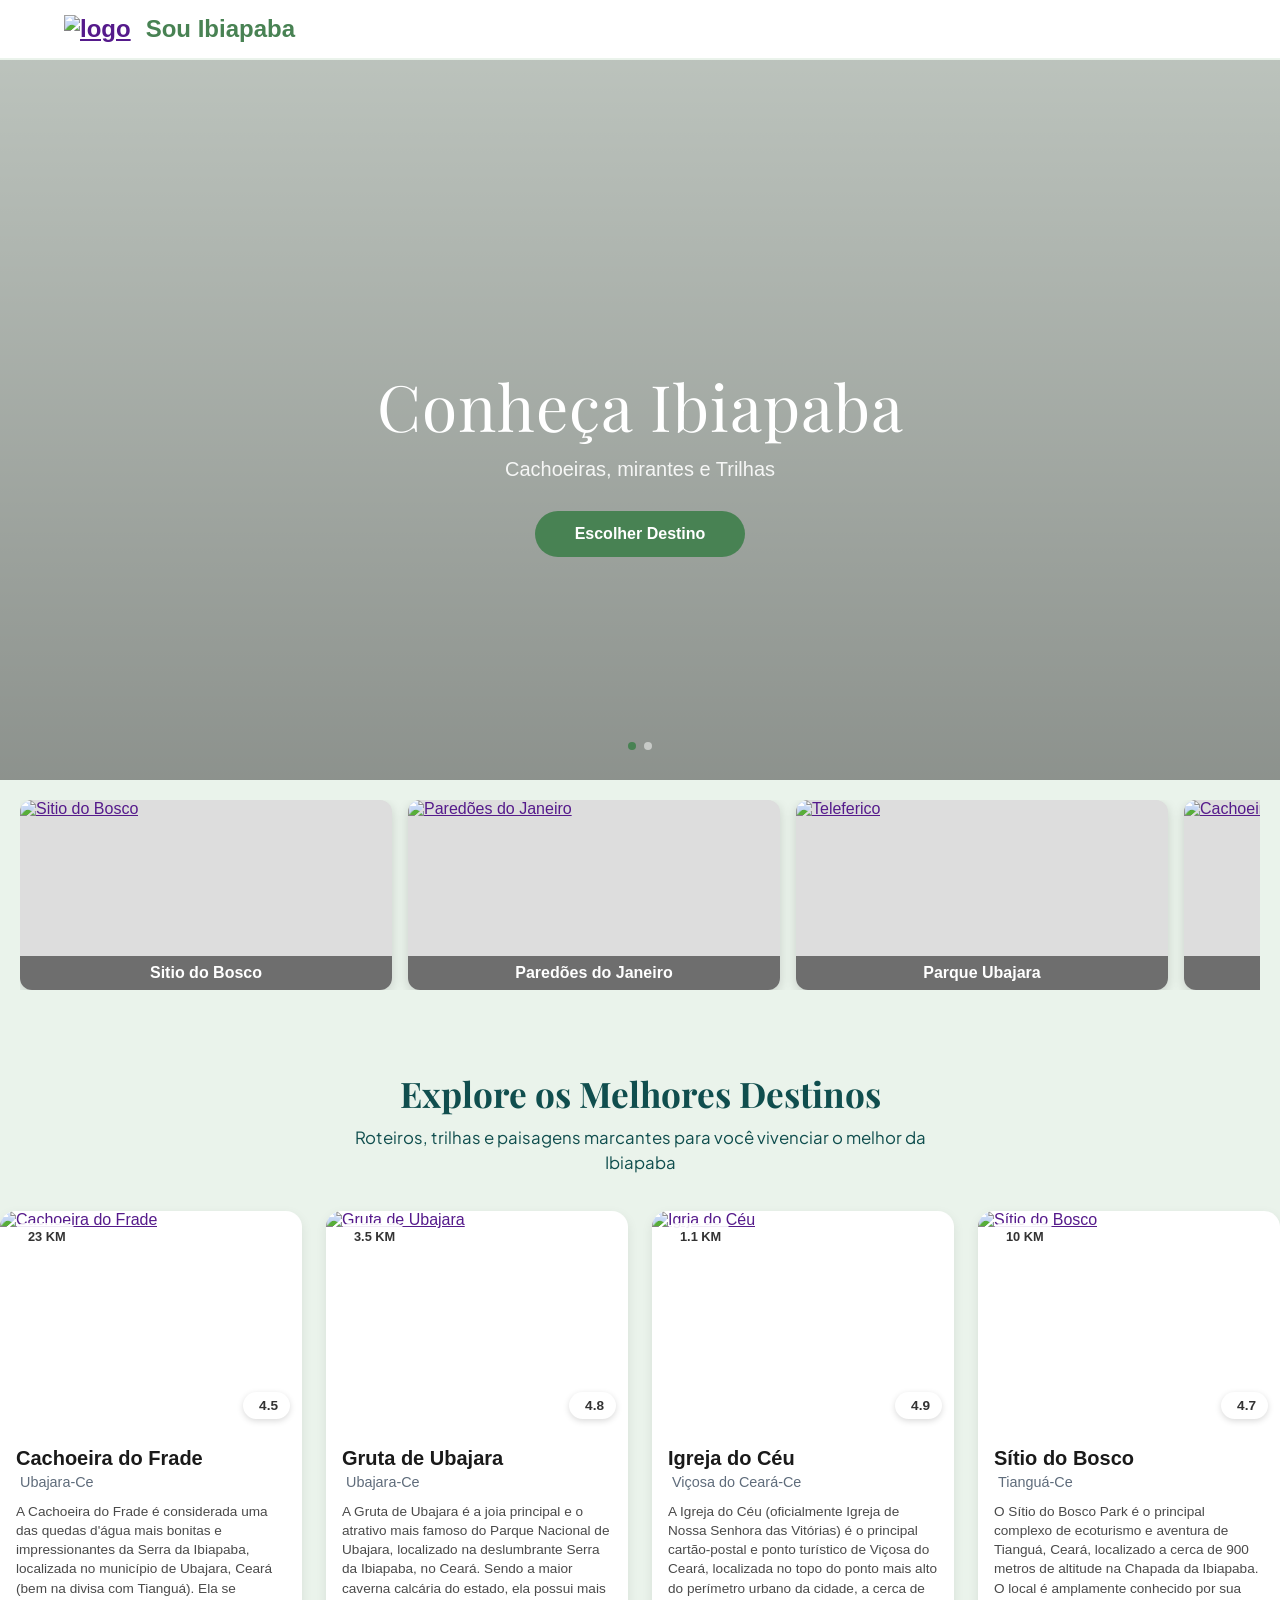
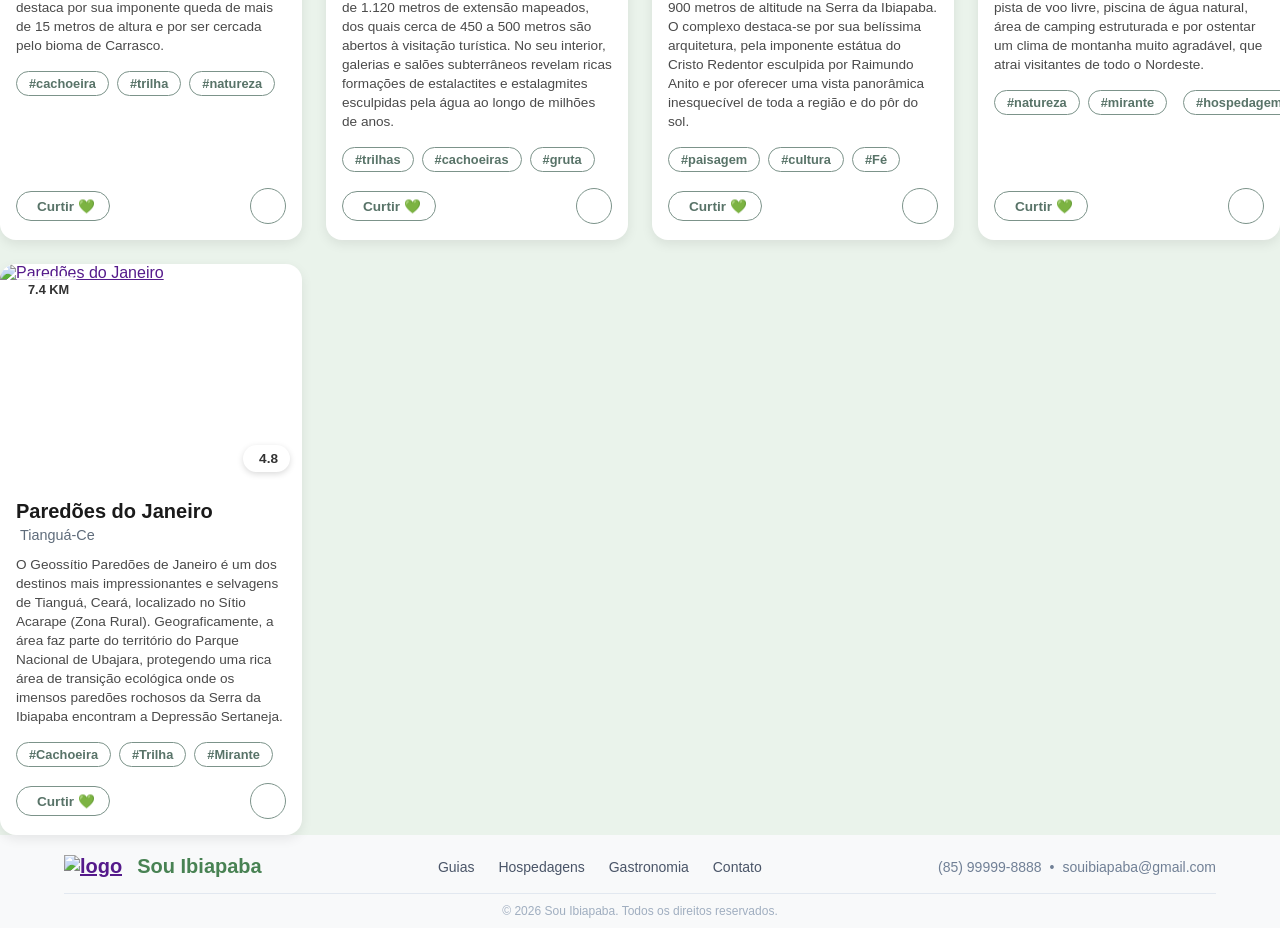
==== index.html @ 9688d527 "Add files via upload" ====
<!DOCTYPE html>
<html lang="pt-BR">
<head>
    <meta charset="UTF-8">
    <meta name="viewport" content="width=device-width, initial-scale=1.0">
    <title>Sou Ibiapaba</title>
    <link rel="stylesheet" href="StyleIndex.css">
    <link rel="preconnect" href="https://fonts.googleapis.com">
    <link rel="preconnect" href="https://fonts.gstatic.com" crossorigin>
    <link href="https://fonts.googleapis.com/css2?family=Playfair+Display:ital,wght@0,400..700;1,400..700&family=Plus+Jakarta+Sans:wght@300;400;600;700&display=swap" rel="stylesheet">
    
    <!-- Ícones Phosphor Icons -->
    <script src="https://unpkg.com/@phosphor-icons/web"></script>
</head>
<body>

    <header class="header">
        <div class="navbar container">
            <div class="logo"><div class="logo-img"> <a href=""><img src="img/logos/icone-logo.png" alt="logo"></div></a>
            
            <span>Sou Ibiapaba</span></div>
            <!-- 
            <nav class="nav-menu">
                <a href="">Home</a>
                <a href="">Atrativos</a>
                <a href="">Roteiros</a>
                <a href="">Galeria</a>
                <a href="">Contato</a>
            </nav>
            botões de entrar e cadastrar! 
            <div class="nav-buttons">
                <a href="" class="btn-text">Entrar</a>
                <a href="" class="btn-primary-small">Cadastrar</a>
            </div>
            -->

        </div>
    </header>

    <section class="hero" style="background: linear-gradient(rgba(0,0,0,0.2), rgba(0,0,0,0.4)), 
                url('img/Ubajara/bondinho.jpg') no-repeat center center/cover;">
        <div class="hero-content container">
            <h1>Conheça Ibiapaba</h1>
            <p>Cachoeiras, mirantes e Trilhas</p>
            <a href="#cards" class="btn-cta">Escolher Destino</a>
        </div>
        <div class="slider-dots">
            <span class="dot active"></span>
            <span class="dot"></span>
        </div>
    </section>

    <!-- CARROSSEL DE ATRATIVOS -->
    <div class="carousel-container">
        <div class="carousel" id="carousel">
            <div class="carousel-item"><a href=""><img src="img/SitioDoBosco/img-sitio-do-bosco-piscina.jpg" alt="Sitio do Bosco"></a><span>Sitio do Bosco</span></div>
            <div class="carousel-item"><a href=""><img src="img/ParedaoJaneiro.jpg" alt="Paredões do Janeiro"></a><span>Paredões do Janeiro</span></div>
            <div class="carousel-item"><a href=""><img src="img/imgBondinho.jpg" alt="Teleferico"></a><span>Parque Ubajara</span></div>
            <div class="carousel-item"><a href=""><img src="img/imgFrade3.jpg" alt="Cachoeira Frade"></a><span>Cachoeira do Frade</span></div>
            <div class="carousel-item"><a href=""><img src="img/SantoExpedito.jpg" alt="Santo Expedito"></a><span>Santo Expedito</span></div>
            <div class="carousel-item"><a href=""><img src="img/Carrossel/Igreja-Do-Ceu.jpg" alt="Igreja do Céu"></a><span>Igreja do Céu</span></div>
            <div class="carousel-item"><a href=""><img src="img/Carrossel/ipParkCarrossel.jpg" alt="Ipê Park"></a><span>Ipê Park</span></div>
            <div class="carousel-item"><a href=""><img src="img/LapaVicosa2.jpg" alt="Lapa de Viçosa"></a><span>Lapa de Viçosa</span></div>
            <div class="carousel-item"><a href=""><img src="img/MiranteDaSerra2.jpg" alt="Mirante da Serra"></a><span>Mirante da Serra</span></div>
            <div class="carousel-item"><a href=""><img src="img/Carrossel/LapaTiangua.jpg" alt="Lapa Ecoturismo"></a><span>Lapa Ecoturismo</span></div>
            <div class="carousel-item"><a href=""><img src="img/Carrossel/Alto-Ibia.jpeg" alt="Alto Ibia Parque"></a><span>Ibiá Parque</span></div>
            <div class="carousel-item"><a href=""><img src="img/Carrossel/Pedra-do-Espia.jpg" alt="Pedra do Espia"></a><span>Mirante do Espia</span></div>
        </div>
    </div>

    <main id="cards" class="page-wrapper">


    <section class="points-section container" style="padding: 30px;"></section>
            <!-- TÍTULO DA SEÇÃO DE CARDS -->
        <div class="section-title-container">


        
            <h2 class="section-title">Explore os Melhores Destinos</h2>
            
            <p class="section-subtitle">Roteiros, trilhas e paisagens marcantes para você vivenciar o melhor da Ibiapaba</p>
        </div>

        </section>
    <!-- SEÇÃO DE PONTOS TURÍSTICOS (CARDS) -->
    
        <div class="cards-container">
            
            
            <!-- Card 1 -->
            <div class="card" data-id="1">
                <div class="card-image-container">
                    <a href=""><img src="img/imgFrade3.jpg" alt="Cachoeira do Frade"></a>
                    <div class="badge-distance"><i class="ph ph-map-pin"></i> 23 KM</div>
                    
                    <div class="badge-rating"><i class="ph-fill ph-star"></i> 4.5</div>
                </div>
                <div class="card-content">
                    <h2 class="card-title">Cachoeira do Frade</h2>
                    <p class="card-location"><i class="ph ph-map-pin"></i>Ubajara-Ce</p>
                    <p class="card-description">
                        A Cachoeira do Frade é considerada uma das quedas d'água mais bonitas e impressionantes da Serra da Ibiapaba, 
                        localizada no município de Ubajara, Ceará (bem na divisa com Tianguá). Ela se destaca por sua imponente queda 
                        de mais de 15 metros de altura e por ser cercada pelo bioma de Carrasco.
                    </p>
                    <div class="card-tags">
                        <span class="tag">#cachoeira</span>
                        <span class="tag">#trilha</span>
                        <span class="tag">#natureza</span>
                    </div>
                    <div class="card-footer">
                        <button class="btn-likes"><i class="ph ph-heart"></i> <span class="like-count">Curtir 💚</span></button>
                        <button class="btn-share" aria-label="Compartilhar"><i class="ph ph-paper-plane-tilt" style="font-size: 1.1rem;"></i></button>
                    </div>
                </div>
            </div>
            

            <!-- Card 2 -->
            <div class="card" data-id="2">
                <div class="card-image-container">
                    <a href=""><img src="img/imgGruta.jpg" alt="Gruta de Ubajara"></a>
                    <div class="badge-distance"><i class="ph ph-map-pin"></i> 3.5 KM</div>
                    
                    <div class="badge-rating"><i class="ph-fill ph-star"></i> 4.8</div>
                </div>
                <div class="card-content">
                    <h2 class="card-title">Gruta de Ubajara</h2>
                    <p class="card-location"><i class="ph ph-map-pin"></i> Ubajara-Ce</p>
                    <p class="card-description">
                        A Gruta de Ubajara é a joia principal e o atrativo mais famoso do Parque Nacional de Ubajara, 
                        localizado na deslumbrante Serra da Ibiapaba, no Ceará. Sendo a maior caverna calcária do estado, 
                        ela possui mais de 1.120 metros de extensão mapeados, dos quais cerca de 450 a 500 metros são abertos 
                        à visitação turística. No seu interior, galerias e salões subterrâneos revelam ricas formações de estalactites 
                        e estalagmites esculpidas pela água ao longo de milhões de anos.
                    </p>
                    <div class="card-tags">
                        
                        <span class="tag">#trilhas</span>
                        <span class="tag">#cachoeiras</span>
                        <span class="tag">#gruta</span>

                    </div>
                    <div class="card-footer">
                        <button class="btn-likes"><i class="ph ph-heart"></i> <span class="like-count">Curtir 💚</span></button>
                        <button class="btn-share" aria-label="Compartilhar"><i class="ph ph-paper-plane-tilt" style="font-size: 1.1rem;"></i></button>
                    </div>
                </div>
            </div>

            <!-- Card 3 -->
            <div class="card" data-id="3">
                <div class="card-image-container">
                    <a href=""><img src="img/IgrejaDoCeu.jpg" alt="Igrja do Céu"></a>
                    <div class="badge-distance"><i class="ph ph-map-pin"></i> 1.1 KM</div>
                    
                    <div class="badge-rating"><i class="ph-fill ph-star"></i> 4.9</div>
                </div>
                <div class="card-content">
                    <h2 class="card-title">Igreja do Céu</h2>
                    <p class="card-location"><i class="ph ph-map-pin"></i> Viçosa do Ceará-Ce</p>
                    <p class="card-description">
                        A Igreja do Céu (oficialmente Igreja de Nossa Senhora das Vitórias) é o principal 
                        cartão-postal e ponto turístico de Viçosa do Ceará, localizada no topo do ponto mais 
                        alto do perímetro urbano da cidade, a cerca de 900 metros de altitude na Serra da Ibiapaba. 
                        O complexo destaca-se por sua belíssima arquitetura, pela imponente estátua do Cristo Redentor 
                        esculpida por Raimundo Anito e por oferecer uma vista panorâmica inesquecível de toda a região e 
                        do pôr do sol.
                    </p>
                    <div class="card-tags">
                        <span class="tag">#paisagem</span>
                        <span class="tag">#cultura</span>
                        <span class="tag">#Fé</span>
                    </div>
                    <div class="card-footer">
                        <button class="btn-likes"><i class="ph ph-heart"></i> <span class="like-count">Curtir 💚</span></button>
                        <button class="btn-share" aria-label="Compartilhar"><i class="ph ph-paper-plane-tilt" style="font-size: 1.1rem;"></i></button>
                    </div>
                </div>
            </div>

            <!-- Card 4 -->
             
            <div class="card" data-id="4">
                <div class="card-image-container">
                    <a href=""><img src="img/SitioDoBosco/img-sitio-do-bosco-piscina.jpg" alt="Sítio do Bosco"></a>
                    <div class="badge-distance"><i class="ph ph-map-pin"></i> 10 KM</div>
                    
                    <div class="badge-rating"><i class="ph-fill ph-star"></i> 4.7</div>
                </div>
                <div class="card-content">
                    <h2 class="card-title">Sítio do Bosco</h2>
                    <p class="card-location"><i class="ph ph-map-pin"></i> Tianguá-Ce</p>
                    <p class="card-description">
                        O Sítio do Bosco Park é o principal complexo de ecoturismo e aventura de 
                        Tianguá, Ceará, localizado a cerca de 900 metros de altitude na Chapada da 
                        Ibiapaba. O local é amplamente conhecido por sua pista de voo livre, piscina 
                        de água natural, área de camping estruturada e por ostentar um clima de montanha 
                        muito agradável, que atrai visitantes de todo o Nordeste.
                    </p>
                    <div class="card-tags">
                        <span class="tag">#natureza</span>
                        <span class="tag">#mirante</span>
                        <br><span class="tag">#hospedagem</span>
                    </div>
                    <div class="card-footer">
                        <button class="btn-likes"><i class="ph ph-heart"></i> <span class="like-count">Curtir 💚</span></button>
                        <button class="btn-share" aria-label="Compartilhar"><i class="ph ph-paper-plane-tilt" style="font-size: 1.1rem;"></i></button>
                    </div>
                </div>
            </div>


            <!-- Card 5  -->
            <div class="card" data-id="6">
                <div class="card-image-container">
                    <a href=""><img src="img/ParedaoJaneiro.jpg" alt="Paredões do Janeiro"></a>
                    <div class="badge-distance"><i class="ph ph-map-pin"></i> 7.4 KM</div>
                    
                    <div class="badge-rating"><i class="ph-fill ph-star"></i> 4.8</div>
                </div>
                <div class="card-content">
                    <h2 class="card-title">Paredões do Janeiro</h2>
                    <p class="card-location"><i class="ph ph-map-pin"></i> Tianguá-Ce</p>
                    <p class="card-description">
                        O Geossítio Paredões de Janeiro é um dos destinos mais impressionantes 
                        e selvagens de Tianguá, Ceará, localizado no Sítio Acarape (Zona Rural). 
                        Geograficamente, a área faz parte do território do Parque Nacional de Ubajara, 
                        protegendo uma rica área de transição ecológica onde os imensos paredões rochosos 
                        da Serra da Ibiapaba encontram a Depressão Sertaneja.
                    </p>
                    <div class="card-tags">
                        <span class="tag">#Cachoeira</span>
                        <span class="tag">#Trilha</span>
                        <span class="tag">#Mirante</span>
                    </div>
                    <div class="card-footer">
                        <button class="btn-likes"><i class="ph ph-heart"></i> <span class="like-count">Curtir 💚</span></button>
                        <button class="btn-share" aria-label="Compartilhar"><i class="ph ph-paper-plane-tilt" style="font-size: 1.1rem;"></i></button>
                    </div>
                </div>
            </div>

          
            

           
            

        </div>
    </section>

    <footer class="footer">
        <div class="footer-container container">
            <div class="footer-brand">

                <div class="logo"><div class="logo-img"> <a href=""><img src="img/logos/icone-logo.png" alt="logo"></div></a>
            
            <span>Sou Ibiapaba</span></div>
            </div>
            <nav class="footer-nav">
                <a href="">Guias</a>
                <a href="">Hospedagens</a>
                <a href="">Gastronomia</a>
                <a href="">Contato</a>
            </nav>
            <div class="footer-contact">
                <span>(85) 99999-8888</span>
                <span>•</span>
                <span>souibiapaba@gmail.com</span>
            </div>
        </div>
        <div class="footer-bottom">
            <p>&copy; 2026 Sou Ibiapaba. Todos os direitos reservados.</p>
        </div>
    </footer>

    <!-- JAVASCRIPT UNIFICADO -->
    <script>
    document.addEventListener("DOMContentLoaded", () => {
        // --- 1. GERENCIAMENTO DE CURTIDOS E FAVORITOS ---
        let curtidos = JSON.parse(localStorage.getItem('curtidos')) || [];
        let favoritos = JSON.parse(localStorage.getItem('favoritos')) || [];

        document.querySelectorAll('.card').forEach(card => {
            const id = card.dataset.id;
            const btnLike = card.querySelector('.btn-likes');
            const btnFav = card.querySelector('.btn-bookmark');
            const btnShare = card.querySelector('.btn-share');
            const titulo = card.querySelector('.card-title')?.textContent.trim() || "Ponto Turístico";

            if (!id) return;

            // Define estado inicial de curtidas/salvos
            if (curtidos.includes(id)) {
                btnLike?.classList.add('ativo');
            }
            if (favoritos.includes(id)) {
                btnFav?.classList.add('ativo');
            }

            // Evento de Curtir
            btnLike?.addEventListener('click', () => {
                if (curtidos.includes(id)) {
                    curtidos = curtidos.filter(c => c !== id);
                    btnLike.classList.remove('ativo');
                } else {
                    curtidos.push(id);
                    btnLike.classList.add('ativo');
                }
                localStorage.setItem('curtidos', JSON.stringify(curtidos));
            });

            // Evento de Favoritar/Salvar
            btnFav?.addEventListener('click', () => {
                if (favoritos.includes(id)) {
                    favoritos = favoritos.filter(f => f !== id);
                    btnFav.classList.remove('ativo');
                } else {
                    favoritos.push(id);
                    btnFav.classList.add('ativo');
                }
                localStorage.setItem('favoritos', JSON.stringify(favoritos));
            });

            // --- FUNÇÃO DE COMPARTILHAR ---
            btnShare?.addEventListener('click', async () => {
                const shareData = {
                    title: `${titulo} - Serra Viva`,
                    text: `Confira este atrativo na Serra da Ibiapaba: ${titulo}`,
                    url: window.location.href.split('#')[0] + `#card-${id}`
                };

                // Tenta compartilhar via Web Share API (celulares/navegadores modernos)
                if (navigator.share) {
                    try {
                        await navigator.share(shareData);
                    } catch (err) {
                        // O usuário simplesmente fechou a janela de compartilhamento
                    }
                } else {
                    // Fallback: Copia o link para a área de transferência se o navegador não suportar Web Share
                    try {
                        await navigator.clipboard.writeText(shareData.url);
                        alert(`Link do ${titulo} copiado para a área de transferência!`);
                    } catch (err) {
                        alert(`Link para compartilhar: ${shareData.url}`);
                    }
                }
            });
        });

        // --- 2. CARROSSEL DE ATRATIVOS ---
        const carousel = document.getElementById('carousel');
        if (!carousel) return;

        let isDragging = false;
        let startX, scrollStart;
        let autoPlayTimer = null;
        let currentIndex = 0;

        carousel.addEventListener('mousedown', (e) => {
            isDragging = true;
            startX = e.pageX;
            scrollStart = carousel.scrollLeft;
            stopAutoPlay();
        });

        carousel.addEventListener('mouseleave', () => { isDragging = false; startAutoPlay(); });
        carousel.addEventListener('mouseup', () => { isDragging = false; startAutoPlay(); });

        carousel.addEventListener('mousemove', (e) => {
            if (!isDragging) return;
            e.preventDefault();
            const x = e.pageX;
            const walk = x - startX;
            carousel.scrollLeft = scrollStart - walk;
        });

        let touchStartX, touchScrollStart;

        carousel.addEventListener('touchstart', (e) => {
            touchStartX = e.touches[0].pageX;
            touchScrollStart = carousel.scrollLeft;
            stopAutoPlay();
        });

        carousel.addEventListener('touchend', () => { startAutoPlay(); });

        carousel.addEventListener('touchmove', (e) => {
            const x = e.touches[0].pageX;
            const walk = x - touchStartX;
            carousel.scrollLeft = touchScrollStart - walk;
        });

        function getItemWidth() {
            const firstItem = carousel.querySelector('.carousel-item');
            if (!firstItem) return 0;
            const gap = parseFloat(getComputedStyle(carousel).gap) || 16;
            return firstItem.offsetWidth + gap;
        }

        function autoPlay() {
            const itemWidth = getItemWidth();
            const totalItems = carousel.children.length;
            if (itemWidth === 0 || totalItems === 0) return;

            currentIndex = (currentIndex + 1) % totalItems;

            carousel.scrollTo({
                left: itemWidth * currentIndex,
                behavior: 'smooth'
            });
        }

        function startAutoPlay() {
            if (!autoPlayTimer) {
                autoPlayTimer = setInterval(autoPlay, 3500);
            }
        }

        function stopAutoPlay() {
            if (autoPlayTimer) {
                clearInterval(autoPlayTimer);
                autoPlayTimer = null;
            }
        }

        startAutoPlay();
    });
    </script>
</body>
</html>
---- StyleIndex.css ----
/* RESET DE ESTILOS MÍNIMO */
* {
    margin: 0;
    padding: 0;
    box-sizing: border-box;
    font-family: -apple-system, BlinkMacSystemFont, "Segoe UI", Roboto, Helvetica, Arial, sans-serif;
}

:root {
    --primary-color: #488253;    /* Laranja do CTA */
    --page-marking: #d79162;
    --bg-dark: #fff;          /* Verde escuro do header */
    --text-dark: #488253;
    --bg-light: #eaf3eb;         /* Off-white de fundo do site */
    --font-sans: 'Plus Jakarta Sans', sans-serif;
    --font-serif: 'Playfair Display', serif;
}

body {
    font-family: var(--font-sans);
    background-color: var(--bg-light);
    color: var(--text-dark);
    overflow-x: hidden; 
    padding-top: 60px;
}

.container {
    width: 90%;
    max-width: 1200px;
    margin: 0 auto;
}

/* NAVBAR / HEADER */
.header {
    background-color: var(--bg-dark);
    padding: 15px 0;
    position: fixed;
    width: 100%;
    top: 0;
    left: 0;
    z-index: 100;
    display: flex;
}

.navbar {
    display: flex;
    justify-content: space-between;
    align-items: center;
}

.logo {
    color: #488253;
    font-family: var(--font-serif);
    font-size: 24px;
    font-weight: 700;
    display: flex;
}

.logo span {
    color: var(--primary-color);
    margin-left: 5px;
    
}
.section-title-container {
    text-align: center;
    margin-bottom: 36px;
    padding: 0 16px;
}

.section-title {
    font-family: 'Playfair Display', serif;
    font-size: 2.2rem;
    font-weight: 700;
    color: #104e4e;
    margin-bottom: 8px;
}

.section-subtitle {
    font-family: 'Plus Jakarta Sans', sans-serif;
    font-size: 1.05rem;
    color: #104e4e;
    max-width: 600px;
    margin: 0 auto;
    line-height: 1.5;
}

/* Ajuste para telas menores (celulares) */
@media (max-width: 768px) {
    .section-title {
        font-size: 1.75rem;
    }
    .section-subtitle {
        font-size: 0.95rem;
    }
}

.nav-menu a {
    color: #e0e0e0;
    text-decoration: none;
    margin: 0 15px;
    font-size: 14px;
    transition: color 0.3s;
}

.nav-menu a:hover {
    color: #fff;
}

.nav-buttons {
    display: flex;
    align-items: center;
    gap: 15px;
}

.btn-text {
    color: #488253;
    text-decoration: none;
    font-size: 14px;
}

.btn-primary-small {
    background-color: var(--primary-color);
    color: white;
    padding: 8px 16px;
    border-radius: 20px;
    text-decoration: none;
    font-size: 14px;
    font-weight: 600;
}

.logo img{
    width: 40px;               
    height: auto;
    margin-left: 0px;
    margin-right: 10px
}

/* HERO BANNER */
.hero {
    
    height: 80vh;
    display: flex;
    flex-direction: column;
    justify-content: center;
    align-items: center;
    text-align: center;
    color: white;
    position: relative;
    padding-top: 80px;

}

.hero-content h1 {
    font-family: var(--font-serif);
    font-size: 64px;
    font-weight: 400;
    margin-bottom: 10px;
    letter-spacing: 1px;
}

.hero-content p {
    font-size: 20px;
    margin-bottom: 30px;
    font-weight: 300;
    opacity: 0.9;
}

.btn-cta {
    background-color: var(--primary-color);
    color: white;
    text-decoration: none;
    padding: 14px 40px;
    border-radius: 30px;
    font-weight: 600;
    font-size: 16px;
    transition: transform 0.2s, background-color 0.2s;
    display: inline-block;
}

.btn-cta:hover {
    transform: scale(1.05);
    background-color: #cb651f;
}

.slider-dots {
    position: absolute;
    bottom: 30px;
    display: flex;
    gap: 8px;
}

.dot {
    width: 8px;
    height: 8px;
    background-color: rgba(255,255,255,0.5);
    border-radius: 50%;
    cursor: pointer;
}

.dot.active {
    background-color: var(--primary-color);
}

/* CARROSSEL */
.carousel-container {
    overflow: hidden;
    max-width: 100%;
    padding: 20px;
    position: relative;
}

.carousel {
    display: flex;
    gap: 16px;
    cursor: grab;
    scroll-snap-type: x mandatory;
    overflow-x: scroll;
    scroll-behavior: smooth;
}

.carousel::-webkit-scrollbar {
    display: none;
}

.carousel-item {
    flex: 0 0 30%;
    height: 190px;
    border-radius: 12px;
    overflow: hidden;
    background: #ddd;
    box-shadow: 0 4px 12px rgba(0,0,0,0.15);
    scroll-snap-align: center;
    position: relative;
}

.carousel-item img {
    width: 100%;
    height: 100%;
    object-fit: cover;
}

.carousel-item span {
    position: absolute;
    bottom: 0;
    left: 0;
    right: 0;
    padding: 8px;
    background: rgba(0,0,0,0.5);
    color: #fff;
    font-weight: bold;
    text-align: center;
    font-size: 16px;
}

/* CARDS DE PONTOS TURÍSTICOS */
.cards-container {
    display: grid;
    grid-template-columns: repeat(4, 1fr);
    gap: 1.5rem;
    max-width: 1400px;
    width: 100%;
}

.card {
    background: #ffffff;
    border-radius: 16px;
    overflow: hidden;
    box-shadow: 0 4px 12px rgba(0, 0, 0, 0.08);
    display: flex;
    flex-direction: column;
}

.card-image-container {
    position: relative;
    width: 100%;
    height: 220px;
}

.card-image-container img {
    width: 100%;
    height: 100%;
    object-fit: cover;
}

.badge-distance {
    position: absolute;
    top: 12px;
    left: 12px;
    background: rgba(255, 255, 255, 0.9);
    padding: 6px 12px;
    border-radius: 20px;
    font-size: 0.8rem;
    font-weight: 700;
    color: #333;
    display: flex;
    align-items: center;
    gap: 4px;
}

.badge-rating {
    position: absolute;
    bottom: 12px;
    right: 12px;
    background: #ffffff;
    padding: 6px 12px;
    border-radius: 20px;
    font-size: 0.85rem;
    font-weight: 700;
    color: #333;
    display: flex;
    align-items: center;
    gap: 4px;
    box-shadow: 0 2px 6px rgba(0,0,0,0.15);
}

.badge-rating i {
    color: #fbc02d;
}

/* BOTÕES DE FAVORITAR E CURTIR COM ESTADOS ATIVOS */
.btn-bookmark {
    position: absolute;
    top: 12px;
    right: 12px;
    background: #ffffff;
    width: 36px;
    height: 36px;
    border-radius: 50%;
    display: flex;
    align-items: center;
    justify-content: center;
    border: none;
    cursor: pointer;
    box-shadow: 0 2px 6px rgba(0,0,0,0.15);
    transition: all 0.2s ease;
    color: #333;
}

.btn-bookmark.ativo {
    background-color: #dbeafe;
    color: #2563eb;
}

.card-content {
    padding: 1rem;
    display: flex;
    flex-direction: column;
    flex-grow: 1;
}

.card-title {
    font-size: 1.25rem;
    font-weight: 700;
    color: #1a1a1a;
    margin-bottom: 4px;
}

.card-location {
    font-size: 0.9rem;
    color: #5f6c7b;
    display: flex;
    align-items: center;
    gap: 4px;
    margin-bottom: 12px;
}

.card-description {
    font-size: 0.85rem;
    color: #4a4a4a;
    line-height: 1.4;
    margin-bottom: 16px;
}

.card-tags {
    display: flex;
    gap: 8px;
    margin-bottom: 16px;
}

.tag {
    border: 1px solid #7c938a;
    color: #587368;
    padding: 4px 12px;
    border-radius: 16px;
    font-size: 0.8rem;
    font-weight: 600;
}

.card-footer {
    display: flex;
    justify-content: space-between;
    align-items: center;
    margin-top: auto;
}

.btn-likes {
    border: 1px solid #7c938a;
    color: #587368;
    padding: 6px 14px;
    border-radius: 20px;
    background: transparent;
    display: flex;
    align-items: center;
    gap: 6px;
    font-size: 0.85rem;
    font-weight: 600;
    cursor: pointer;
    transition: all 0.2s ease;
}

.btn-likes.ativo {
    background-color: #1060233f;
    border-color: #587368;
    color: #587368;
}

.btn-share {
    border: 1px solid #7c938a;
    width: 36px;
    height: 36px;
    border-radius: 50%;
    background: transparent;
    display: flex;
    align-items: center;
    justify-content: center;
    color: #587368;
    cursor: pointer;
}

/* RODAPÉ */
.footer {
    background-color: #f8f9fa;
    padding: 20px 0 10px 0;
    font-size: 14px;
    color: #4a5568;
}

.footer-container {
    display: flex;
    justify-content: space-between;
    align-items: center;
    flex-wrap: wrap;
    gap: 15px;
    padding-bottom: 15px;
    border-bottom: 1px solid #e2e8f0;
}

.footer-brand .logo {
    font-size: 20px;
    font-weight: 700;
}

.footer-nav a {
    text-decoration: none;
    color: #4a5568;
    margin: 0 10px;
    transition: color 0.2s;
}

.footer-nav a:hover {
    color: #2b6cb0;
}

.footer-contact {
    display: flex;
    gap: 8px;
    color: #718096;
}

.footer-bottom {
    text-align: center;
    padding-top: 10px;
    font-size: 12px;
    color: #a0aec0;
}

/* RESPONSIVIDADE */
@media (max-width: 1024px) {
    .cards-container {
        grid-template-columns: repeat(2, 1fr);
    }
}

@media (max-width: 768px) {
    .nav-menu {
        display: none;
    }
    .footer-container {
        flex-direction: column;
        text-align: center;
    }
    .footer-nav {
        display: flex;
        flex-direction: column;
        gap: 8px;
    }
}

@media (max-width: 600px) {
    .cards-container {
        grid-template-columns: 1fr;
    }
    .hero-content h1 {
        font-size: 42px;
    }
    .hero-content p {
        font-size: 16px;
    }
}

.btn-share {
    border: 1px solid #7c938a;
    width: 36px;
    height: 36px;
    border-radius: 50%;
    background: transparent;
    display: flex;
    align-items: center;
    justify-content: center;
    color: #587368;
    cursor: pointer;
    transition: all 0.2s ease;
}

.btn-share:hover,
.btn-share:active {
    background-color: #e2e8f0;
    color: #1a202c;
    transform: scale(1.05);
}
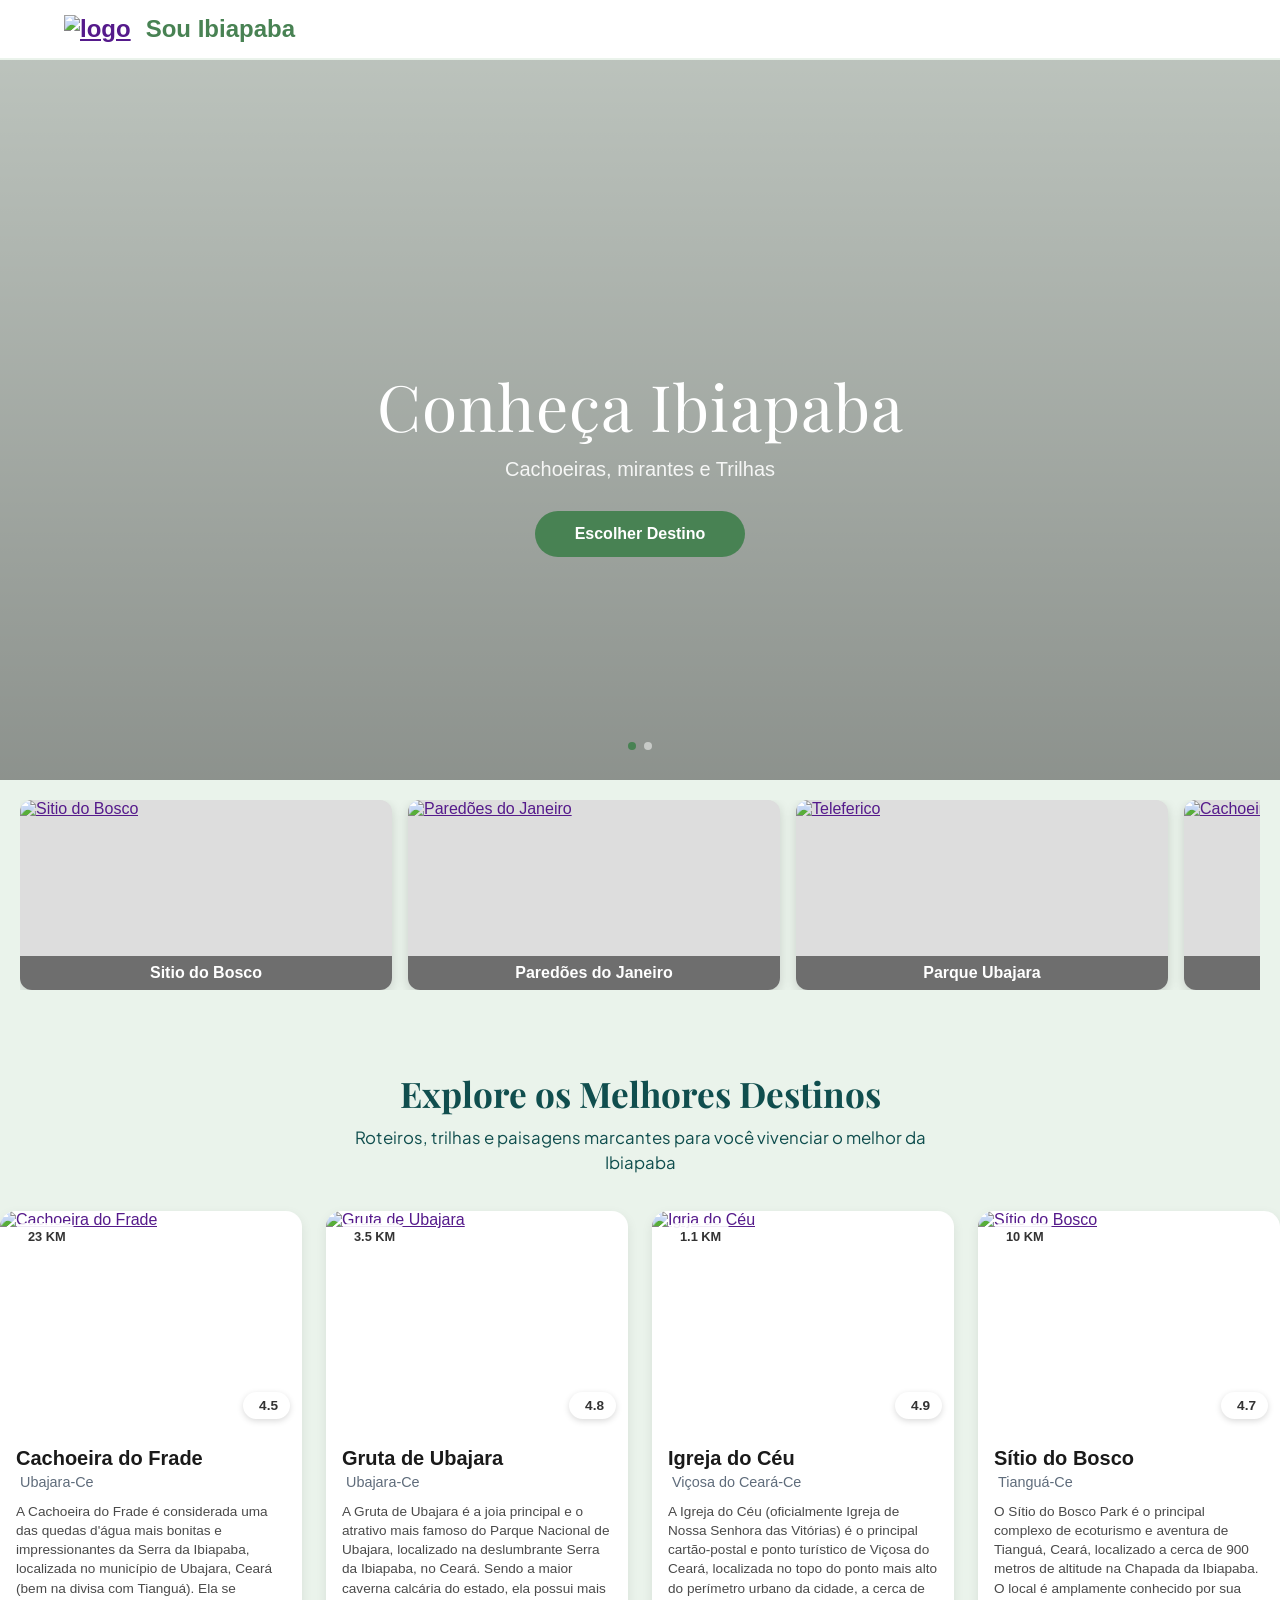
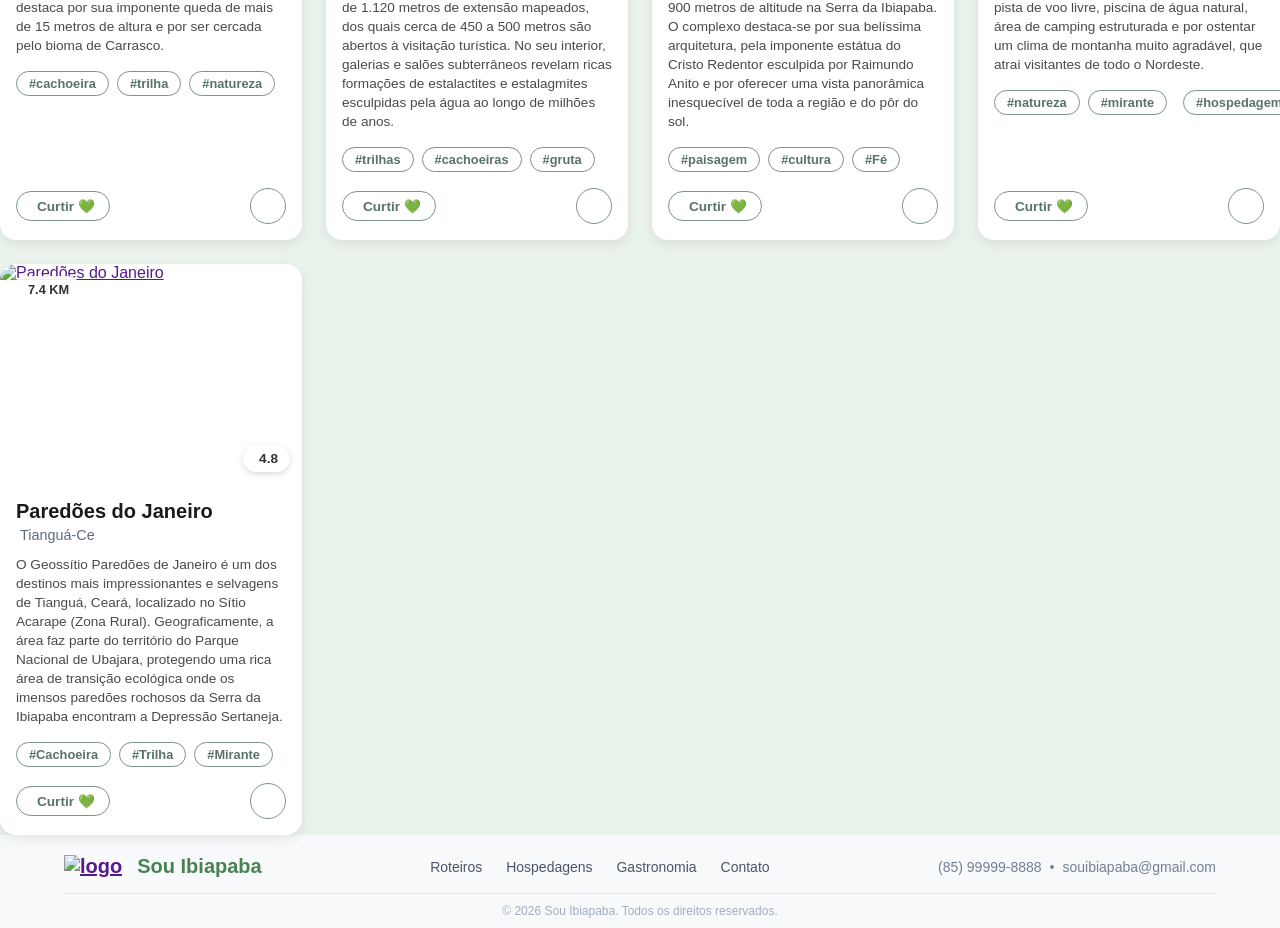
==== commit c0963ff0: "Add files via upload" ====
--- a/index.html
+++ b/index.html
@@ -260,7 +260,7 @@
             <span>Sou Ibiapaba</span></div>
             </div>
             <nav class="footer-nav">
-                <a href="">Guias</a>
+                <a href="">Roteiros</a>
                 <a href="">Hospedagens</a>
                 <a href="">Gastronomia</a>
                 <a href="">Contato</a>
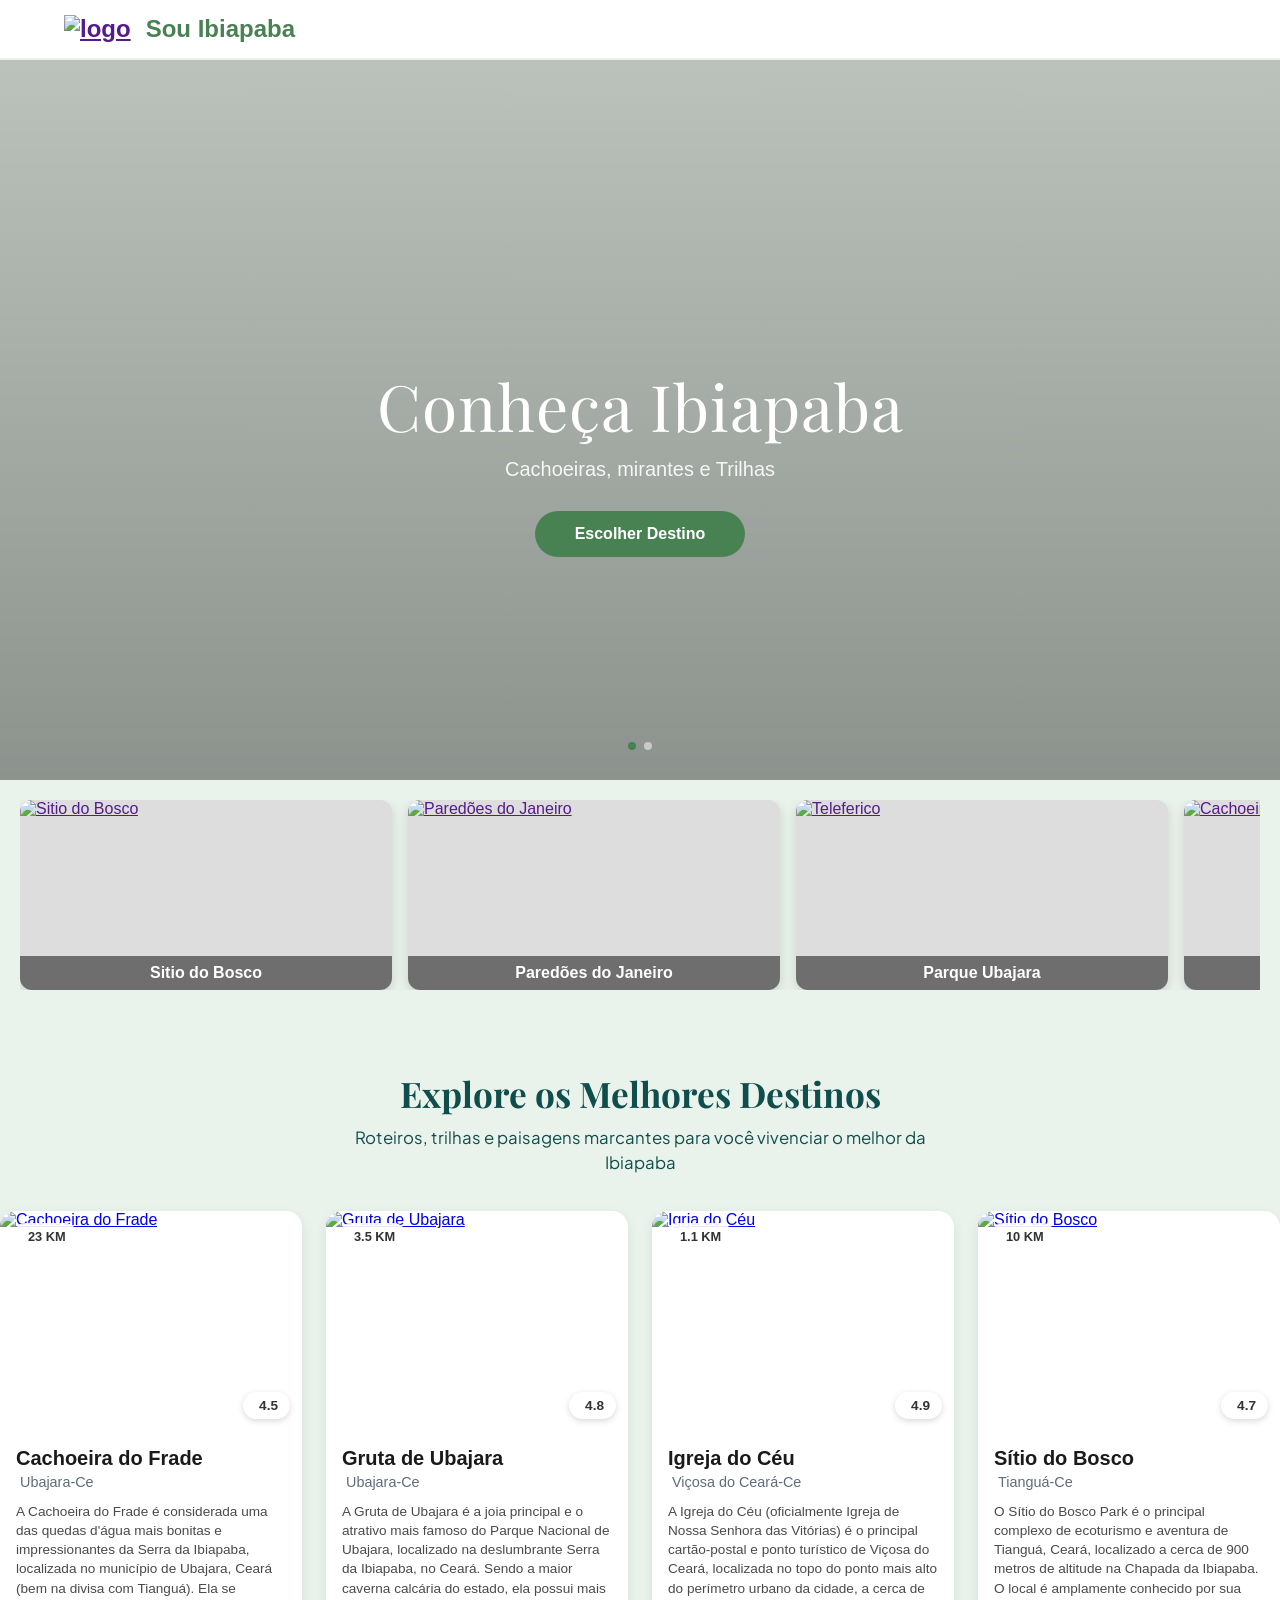
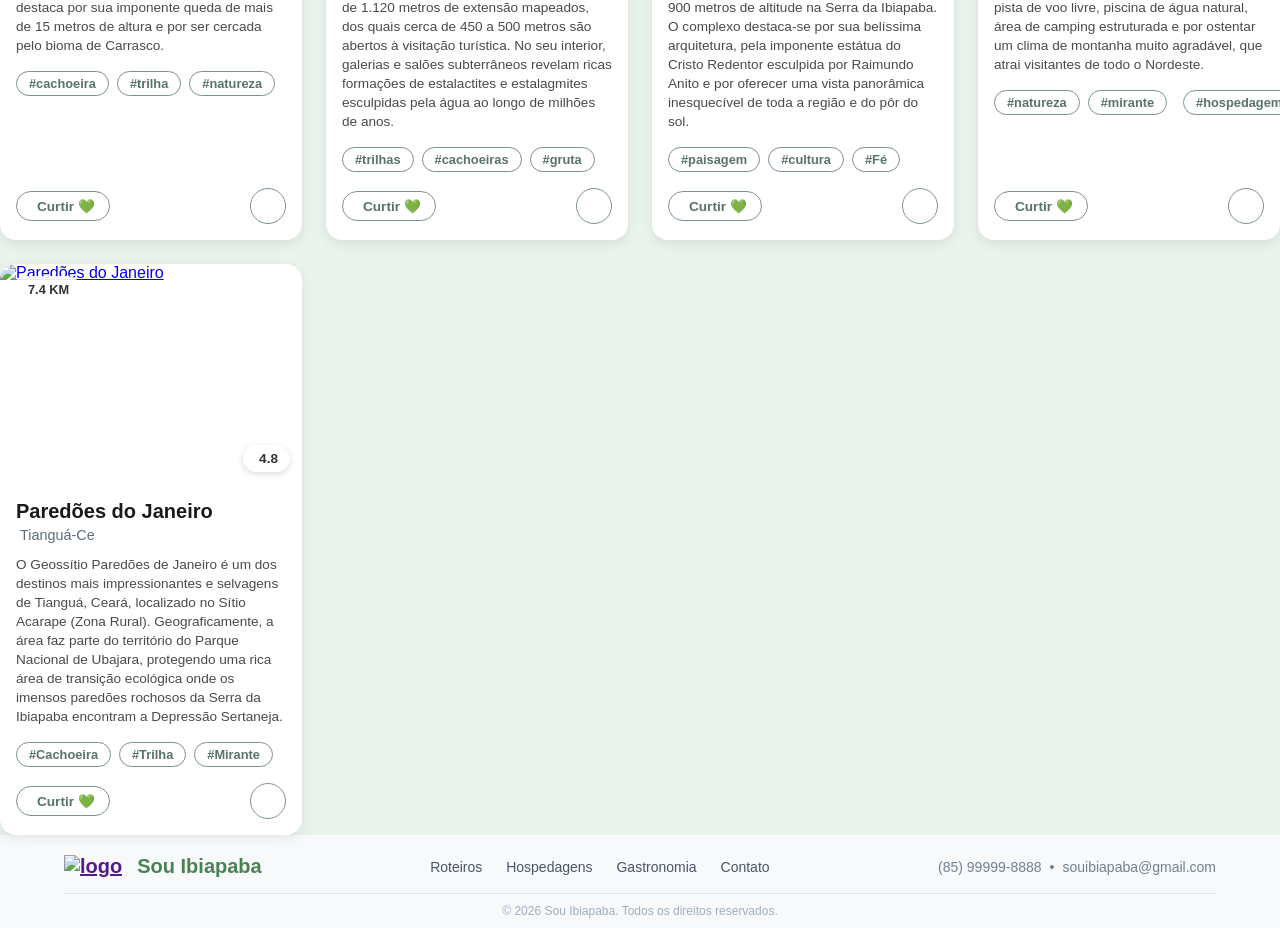
==== commit 9e7bbf15: "Add files via upload" ====
--- a/index.html
+++ b/index.html
@@ -91,7 +91,7 @@
             <!-- Card 1 -->
             <div class="card" data-id="1">
                 <div class="card-image-container">
-                    <a href=""><img src="img/imgFrade3.jpg" alt="Cachoeira do Frade"></a>
+                    <a href="Paginas/Cachoeira-frade.html"><img src="img/imgFrade3.jpg" alt="Cachoeira do Frade"></a>
                     <div class="badge-distance"><i class="ph ph-map-pin"></i> 23 KM</div>
                     
                     <div class="badge-rating"><i class="ph-fill ph-star"></i> 4.5</div>
@@ -120,7 +120,7 @@
             <!-- Card 2 -->
             <div class="card" data-id="2">
                 <div class="card-image-container">
-                    <a href=""><img src="img/imgGruta.jpg" alt="Gruta de Ubajara"></a>
+                    <a href="Paginas/Parque-Ubajara.html"><img src="img/Ubajara/gruta3.jpg" alt="Gruta de Ubajara"></a>
                     <div class="badge-distance"><i class="ph ph-map-pin"></i> 3.5 KM</div>
                     
                     <div class="badge-rating"><i class="ph-fill ph-star"></i> 4.8</div>
@@ -152,7 +152,7 @@
             <!-- Card 3 -->
             <div class="card" data-id="3">
                 <div class="card-image-container">
-                    <a href=""><img src="img/IgrejaDoCeu.jpg" alt="Igrja do Céu"></a>
+                    <a href="Paginas/Igreja-Do_Ceu.html"><img src="img/IgrejaDoCeu.jpg" alt="Igrja do Céu"></a>
                     <div class="badge-distance"><i class="ph ph-map-pin"></i> 1.1 KM</div>
                     
                     <div class="badge-rating"><i class="ph-fill ph-star"></i> 4.9</div>
@@ -184,7 +184,7 @@
              
             <div class="card" data-id="4">
                 <div class="card-image-container">
-                    <a href=""><img src="img/SitioDoBosco/img-sitio-do-bosco-piscina.jpg" alt="Sítio do Bosco"></a>
+                    <a href="Paginas/Sitio-Do_Bosco.html"><img src="img/SitioDoBosco/img-sitio-do-bosco-piscina.jpg" alt="Sítio do Bosco"></a>
                     <div class="badge-distance"><i class="ph ph-map-pin"></i> 10 KM</div>
                     
                     <div class="badge-rating"><i class="ph-fill ph-star"></i> 4.7</div>
@@ -213,9 +213,9 @@
 
 
             <!-- Card 5  -->
-            <div class="card" data-id="6">
+            <div class="card" data-id="5">
                 <div class="card-image-container">
-                    <a href=""><img src="img/ParedaoJaneiro.jpg" alt="Paredões do Janeiro"></a>
+                    <a href="Paginas/ParedoesJaneiro.html"><img src="img/ParedaoJaneiro.jpg" alt="Paredões do Janeiro"></a>
                     <div class="badge-distance"><i class="ph ph-map-pin"></i> 7.4 KM</div>
                     
                     <div class="badge-rating"><i class="ph-fill ph-star"></i> 4.8</div>
@@ -242,12 +242,6 @@
                 </div>
             </div>
 
-          
-            
-
-           
-            
-
         </div>
     </section>
 
@@ -260,7 +254,7 @@
             <span>Sou Ibiapaba</span></div>
             </div>
             <nav class="footer-nav">
-                <a href="">Roteiros</a>
+                <a href="Paginas/Roteiros.html">Roteiros</a>
                 <a href="">Hospedagens</a>
                 <a href="">Gastronomia</a>
                 <a href="">Contato</a>
--- a/StyleIndex.css
+++ b/StyleIndex.css
@@ -179,7 +179,7 @@
 
 .btn-cta:hover {
     transform: scale(1.05);
-    background-color: #cb651f;
+    background-color: #488253;
 }
 
 .slider-dots {
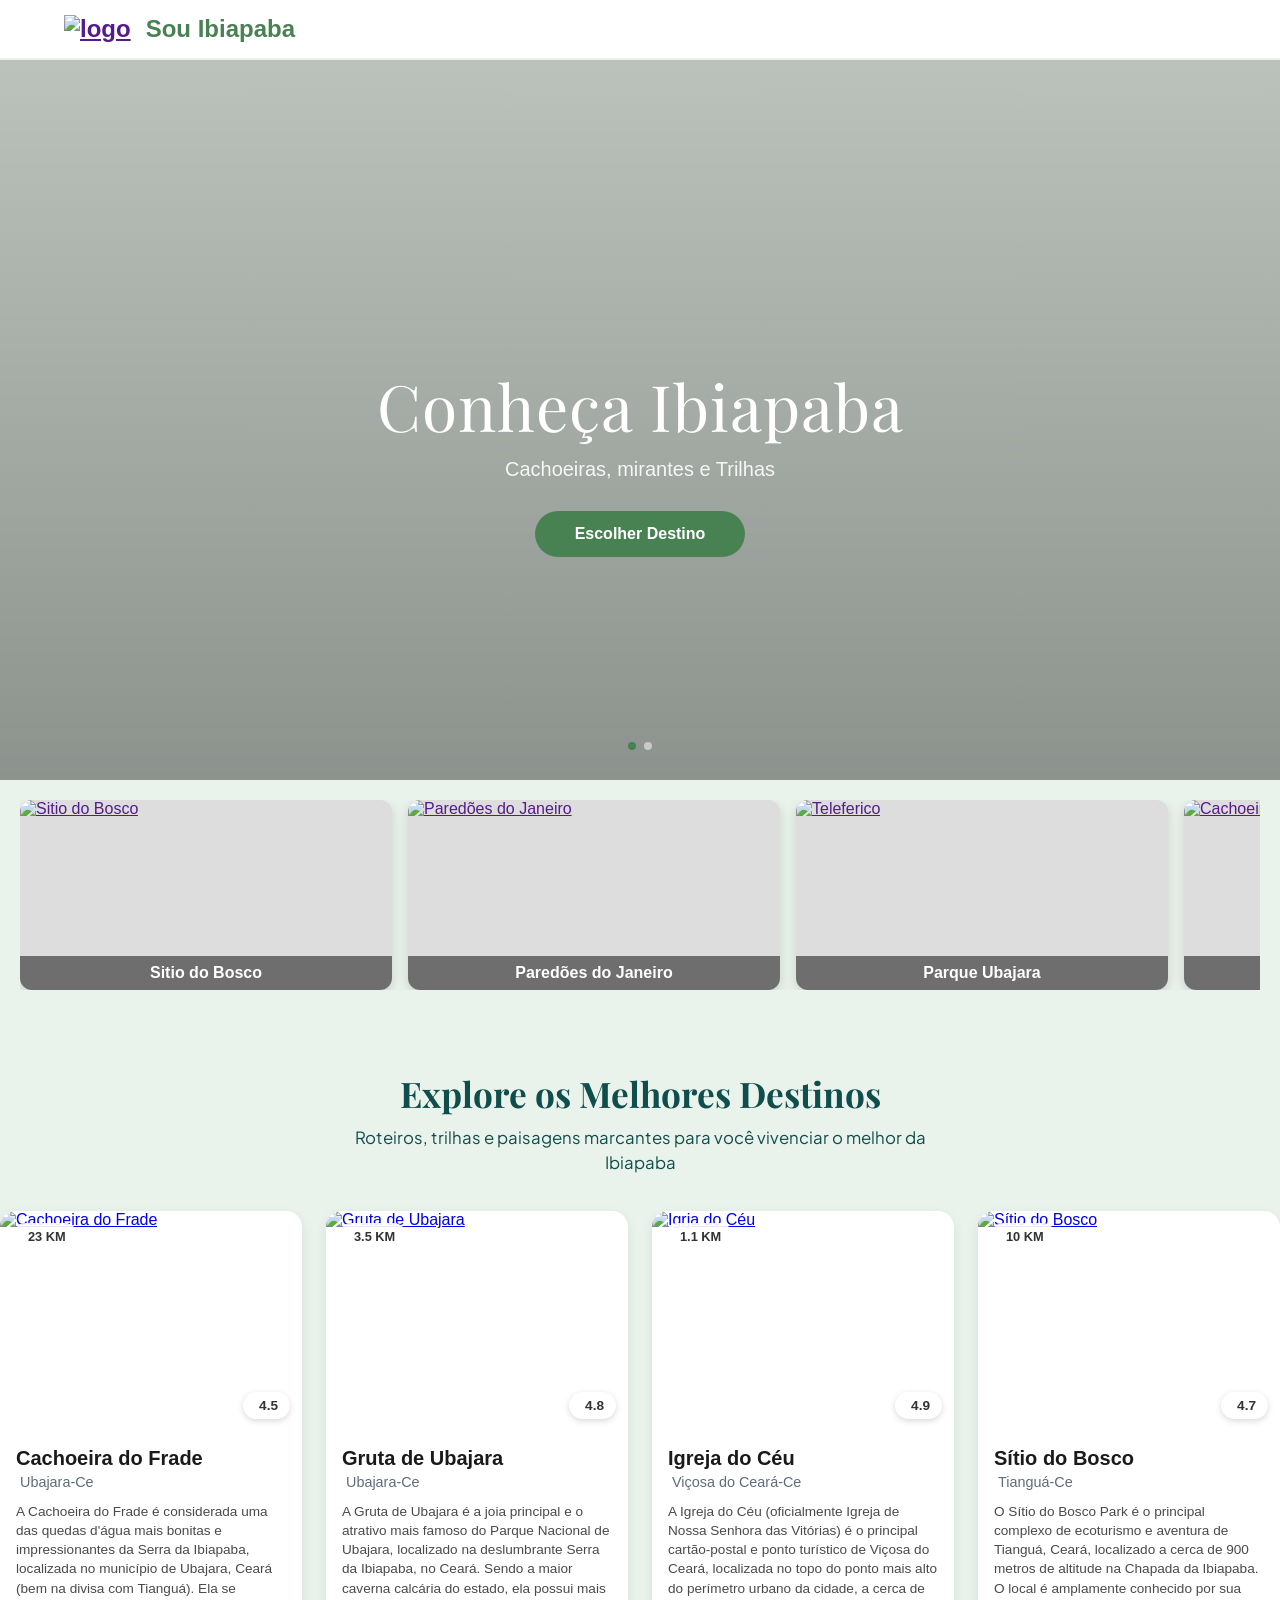
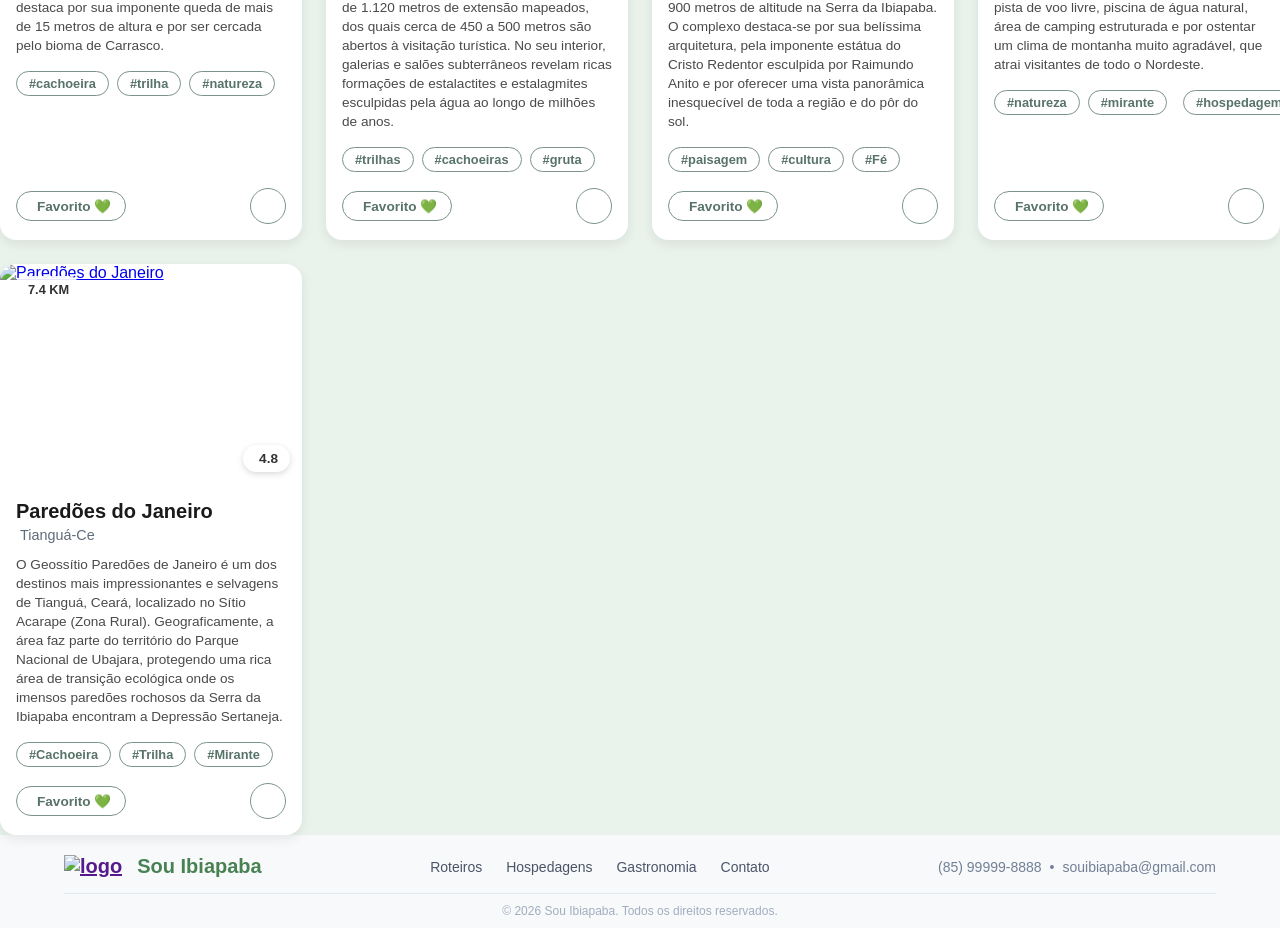
==== commit da60724d: "Add files via upload" ====
--- a/index.html
+++ b/index.html
@@ -19,20 +19,6 @@
             <div class="logo"><div class="logo-img"> <a href=""><img src="img/logos/icone-logo.png" alt="logo"></div></a>
             
             <span>Sou Ibiapaba</span></div>
-            <!-- 
-            <nav class="nav-menu">
-                <a href="">Home</a>
-                <a href="">Atrativos</a>
-                <a href="">Roteiros</a>
-                <a href="">Galeria</a>
-                <a href="">Contato</a>
-            </nav>
-            botões de entrar e cadastrar! 
-            <div class="nav-buttons">
-                <a href="" class="btn-text">Entrar</a>
-                <a href="" class="btn-primary-small">Cadastrar</a>
-            </div>
-            -->
 
         </div>
     </header>
@@ -110,7 +96,7 @@
                         <span class="tag">#natureza</span>
                     </div>
                     <div class="card-footer">
-                        <button class="btn-likes"><i class="ph ph-heart"></i> <span class="like-count">Curtir 💚</span></button>
+                        <button class="btn-likes"><i class="ph ph-heart"></i> <span class="like-count">Favorito 💚</span></button>
                         <button class="btn-share" aria-label="Compartilhar"><i class="ph ph-paper-plane-tilt" style="font-size: 1.1rem;"></i></button>
                     </div>
                 </div>
@@ -143,7 +129,7 @@
 
                     </div>
                     <div class="card-footer">
-                        <button class="btn-likes"><i class="ph ph-heart"></i> <span class="like-count">Curtir 💚</span></button>
+                        <button class="btn-likes"><i class="ph ph-heart"></i> <span class="like-count">Favorito 💚</span></button>
                         <button class="btn-share" aria-label="Compartilhar"><i class="ph ph-paper-plane-tilt" style="font-size: 1.1rem;"></i></button>
                     </div>
                 </div>
@@ -174,7 +160,7 @@
                         <span class="tag">#Fé</span>
                     </div>
                     <div class="card-footer">
-                        <button class="btn-likes"><i class="ph ph-heart"></i> <span class="like-count">Curtir 💚</span></button>
+                        <button class="btn-likes"><i class="ph ph-heart"></i> <span class="like-count">Favorito 💚</span></button>
                         <button class="btn-share" aria-label="Compartilhar"><i class="ph ph-paper-plane-tilt" style="font-size: 1.1rem;"></i></button>
                     </div>
                 </div>
@@ -205,7 +191,7 @@
                         <br><span class="tag">#hospedagem</span>
                     </div>
                     <div class="card-footer">
-                        <button class="btn-likes"><i class="ph ph-heart"></i> <span class="like-count">Curtir 💚</span></button>
+                        <button class="btn-likes"><i class="ph ph-heart"></i> <span class="like-count">Favorito 💚</span></button>
                         <button class="btn-share" aria-label="Compartilhar"><i class="ph ph-paper-plane-tilt" style="font-size: 1.1rem;"></i></button>
                     </div>
                 </div>
@@ -236,7 +222,7 @@
                         <span class="tag">#Mirante</span>
                     </div>
                     <div class="card-footer">
-                        <button class="btn-likes"><i class="ph ph-heart"></i> <span class="like-count">Curtir 💚</span></button>
+                        <button class="btn-likes"><i class="ph ph-heart"></i> <span class="like-count">Favorito 💚</span></button>
                         <button class="btn-share" aria-label="Compartilhar"><i class="ph ph-paper-plane-tilt" style="font-size: 1.1rem;"></i></button>
                     </div>
                 </div>
